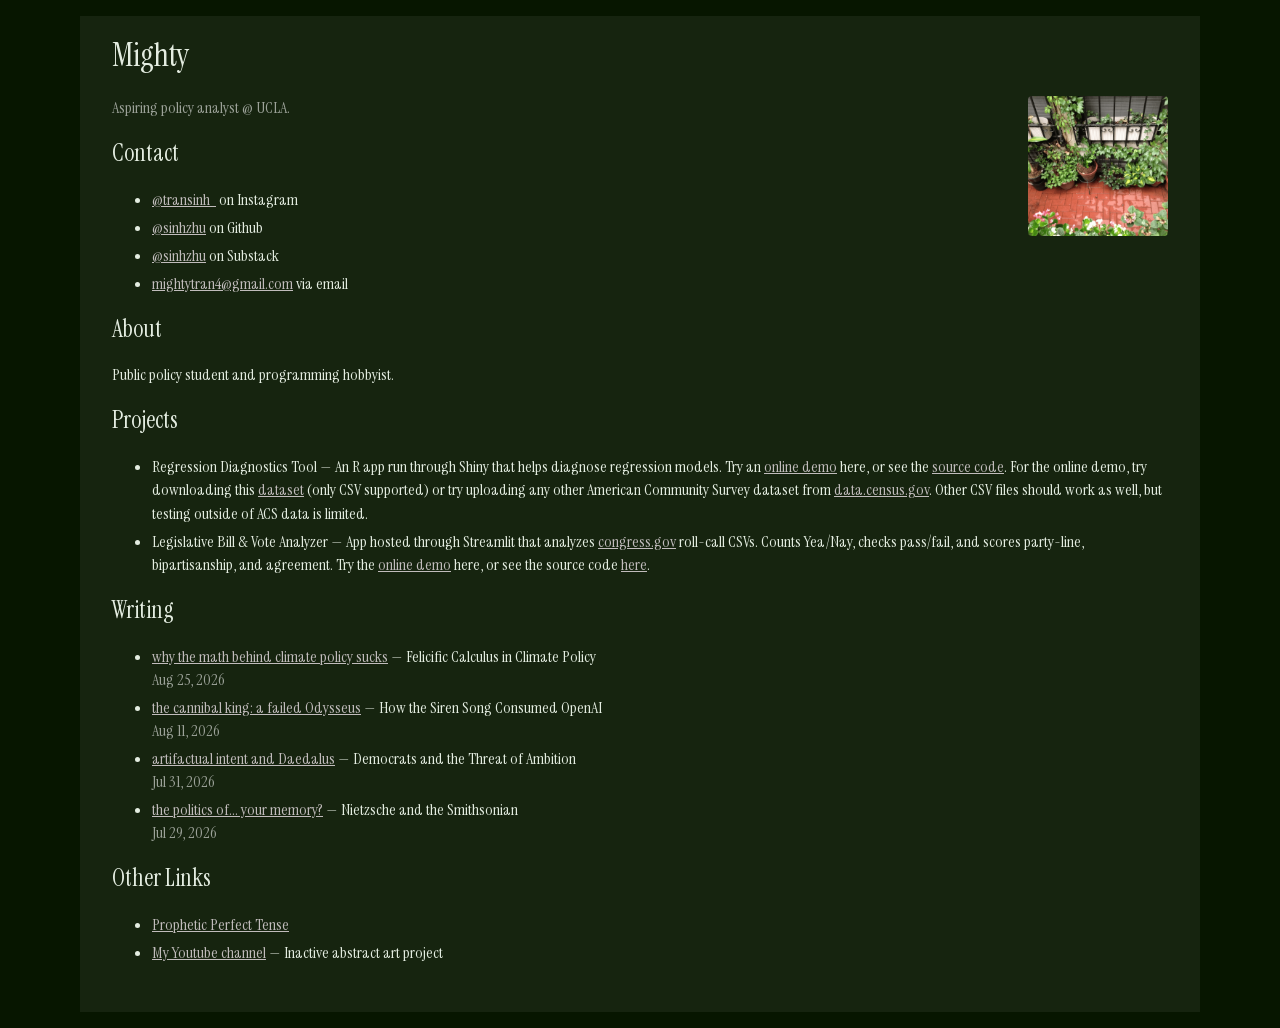
==== index.html @ 6e8b7110 "index Removed duplicate email contact list item." ====
<!doctype html>
<html lang="en">
  <head>
    <meta charset="utf-8" />
    <meta name="viewport" content="width=device-width, initial-scale=1" />
    <title>Mighty's Portfolio</title>
    <meta name="description" content="Mighty's personal portfolio." />
    <link rel="stylesheet" href="css/site.css" />
  </head>
  <body>
    <main>
      <h1>Mighty</h1>

      <img
        class="profile-image"
        src="images/profile.png"
        width="140"
        height="140"
        alt="Mighty"
        decoding="async"
      />

      <p class="lede">Aspiring policy analyst @ UCLA.</p>

      <h2>Contact</h2>
      <ul>
        <li>
          <a href="https://www.instagram.com/transinh_/" rel="noopener"
            >@transinh_</a
          >
          on Instagram
        </li>
         <li>
          <a
            href="https://github.com/sinhzhu"
            rel="noopener"
            >@sinhzhu</a
          >
          on Github
        </li>
        <li>
          <a
            href="https://sinhzhu.substack.com/?utm_campaign=profile_chips"
            rel="noopener"
            >@sinhzhu</a
          >
          on Substack
        </li>
        <li>
          <a id="contact-email" aria-label="Email me">Email me</a>
          via email
          <noscript>(mightytran4 [at] gmail [dot] com)</noscript>
        </li>
      </ul>

      <h2>About</h2>
      <p>
        Public policy student and programming hobbyist.
      </p>

      <h2>Projects</h2>
      <ul>
        <li>
         </a>Regression Diagnostics Tool</a> — An R app run through
          Shiny that helps diagnose regression models. Try an
          <a href="https://sinhzhu.shinyapps.io/regression-diagnostics/"
            >online demo</a
          >
          here, or see the
          <a href="https://github.com/sinhzhu/regression-diagnostics-tool-fin"
            >source code</a
          >. For the online demo, try downloading this <a href="https://data.census.gov/table/ACSST1Y2024.S0101"
            >dataset</a> (only CSV supported) or try uploading any other American Community Survey dataset from <a href="https://data.census.gov">data.census.gov</a>. Other CSV files should work as well, but testing outside of ACS data is limited.
        </li>
        <li>
         </a>Legislative Bill & Vote Analyzer</a> — App hosted through Streamlit that analyzes <a href="https://www.congress.gov/search?q=%7B%22source%22%3A%5B%22votes%22%5D%2C%22congress%22%3A%22all%22%7D">congress.gov</a> roll-call CSVs. Counts Yea/Nay, checks pass/fail, and scores party-line, bipartisanship, and agreement. Try the <a href="https://bill-vote-analyzer.streamlit.app"
            >online demo</a
          >
          here, or see the source code <a href="https://github.com/sinhzhu/bill-vote-analyzer"
            >here</a>.
        </li>
        </li>
      </ul>

      <h2>Writing</h2>
      <ul>
        <li>
          <a
            href="https://sinhzhu.substack.com/p/the-death-of-co2-based-calculus"
            >why the math behind climate policy sucks</a
          >
          — Felicific Calculus in Climate Policy<br /><span class="note"
            >Aug 25, 2026</span
          >
        </li>
        <li>
          <a
            href="https://sinhzhu.substack.com/p/the-cannibal-king-a-failed-odysseus"
            >the cannibal king: a failed Odysseus</a
          >
          — How the Siren Song Consumed OpenAI<br /><span class="note"
            >Aug 11, 2026</span
          >
        </li>
        <li>
          <a
            href="https://sinhzhu.substack.com/p/artifactual-intent-and-daedalus"
            >artifactual intent and Daedalus</a
          >
          — Democrats and the Threat of Ambition<br /><span class="note"
            >Jul 31, 2026</span
          >
        </li>
        <li>
          <a href="https://sinhzhu.substack.com/p/the-politics-of-your-memory"
            >the politics of... your memory?</a
          >
          — Nietzsche and the Smithsonian<br /><span class="note"
            >Jul 29, 2026</span
          >
        </li>
      </ul>
      <h2>Other Links</h2>
      <ul>
        <li><a href="https://en.wikipedia.org/wiki/Prophetic_perfect_tense">Prophetic Perfect Tense</a>
        </li>
        <li><a href="https://www.youtube.com/@Sinhzhu">My Youtube channel</a> — Inactive abstract art project
        </li>
      </ul>
    </main>
    <script src="js/main.js"></script>
  </body>
</html>
---- css/site.css ----
@font-face {
  font-family: "Instrument Serif";
  font-style: normal;
  font-weight: 400;
  font-display: swap;
  src: url("../fonts/instrument-serif-latin.woff2") format("woff2");
}

@font-face {
  font-family: "Instrument Serif";
  font-style: italic;
  font-weight: 400;
  font-display: swap;
  src: url("../fonts/instrument-serif-latin-italic.woff2") format("woff2");
}

:root {
  color-scheme: dark;
  --page-bg: #071600;
  --card-bg: #16240f;
  --text: #e4ede1;
  --muted: #9ca299;
  --accent: #c1bcbc;
  --accent-hover: #5b5b5b;
  font-family: "Instrument Serif", Georgia, "Times New Roman", serif;
  line-height: 1.45;
}

* {
  box-sizing: border-box;
}

body {
  margin: 0;
  background: var(--page-bg);
  color: var(--text);
}

main {
  width: min(70rem, calc(100% - 2rem));
  margin: 1rem auto;
  padding: 1.25rem 2rem 2rem;
  background: var(--card-bg);
}

h1,
h2 {
  font-weight: 400;
  line-height: 1.2;
}

h1 {
  margin-top: 0;
}

.lede,
.note {
  color: var(--muted);
}

.profile-image {
  float: right;
  width: 140px;
  height: 140px;
  object-fit: cover;
  margin: 0 0 1rem 1rem;
  border-radius: 4px;
}

li + li {
  margin-top: 0.3rem;
}

a {
  color: var(--accent);
  overflow-wrap: anywhere;
}

a:hover,
a:focus-visible {
  color: var(--accent-hover);
}

@media (max-width: 44rem) {
  main {
    width: min(100% - 1rem, 70rem);
    margin: 0.5rem auto;
    padding: 1rem;
  }

  .profile-image {
    float: none;
    display: block;
    margin: 0 0 1rem;
  }
}

@media print {
  body {
    background: #fff;
    color: #111;
  }

  main {
    width: 100%;
    margin: 0;
    padding: 0;
    background: #fff;
  }

  a {
    color: #831100;
  }
}
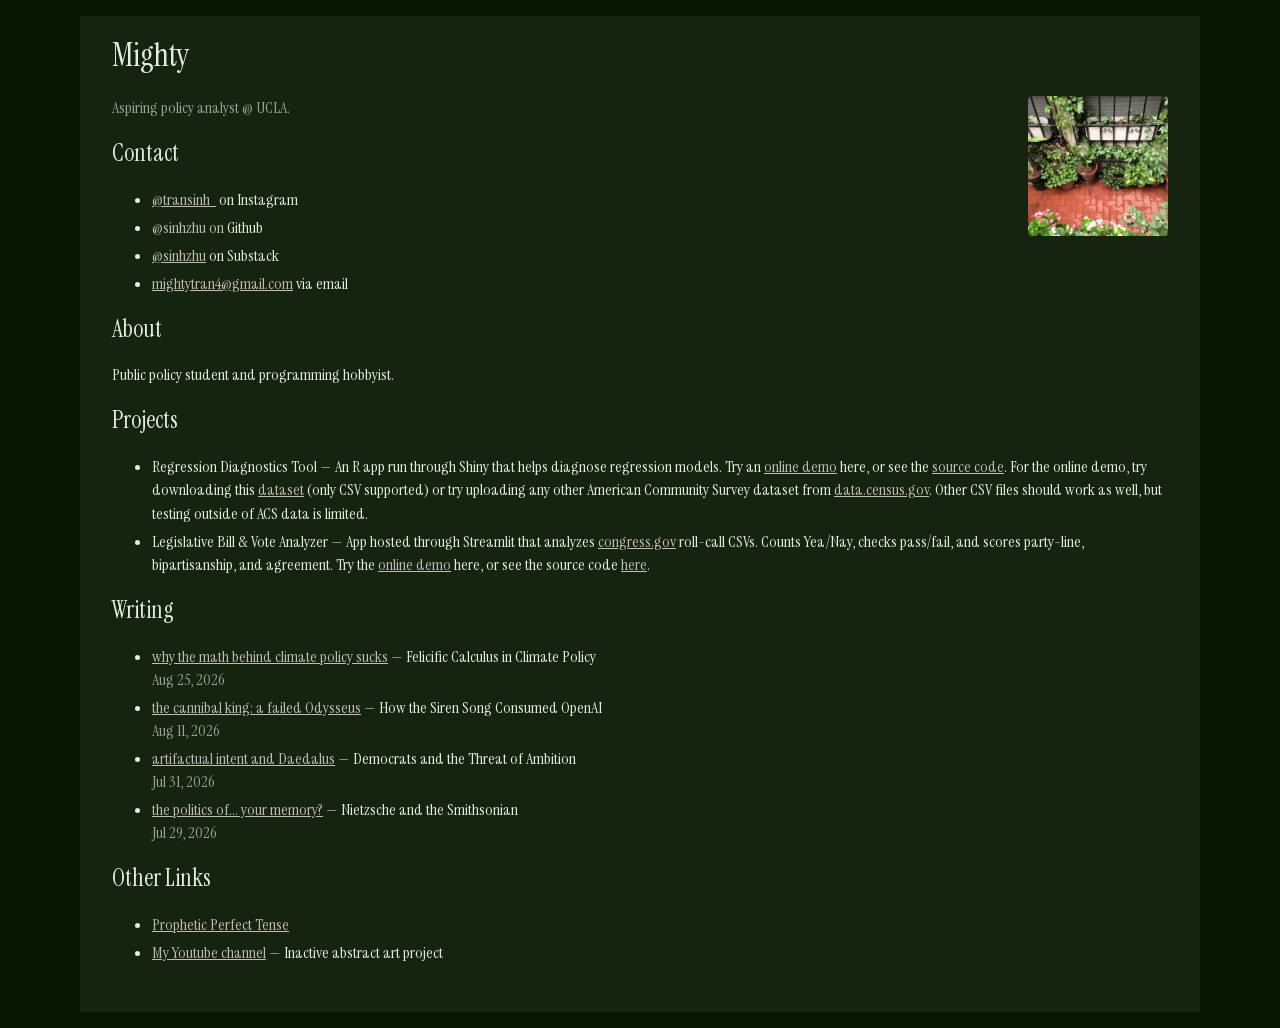
==== commit 9a38caf2: "Fix GitHub link formatting in index.html" ====
--- a/index.html
+++ b/index.html
@@ -31,12 +31,11 @@
           on Instagram
         </li>
          <li>
-          <a
-            href="https://github.com/sinhzhu"
-            rel="noopener"
-            >@sinhzhu</a
+          <a>@sinhzhu on</a
+          href="https://github.com/sinhzhu"
+          rel="noopener"
           >
-          on Github
+          Github
         </li>
         <li>
           <a
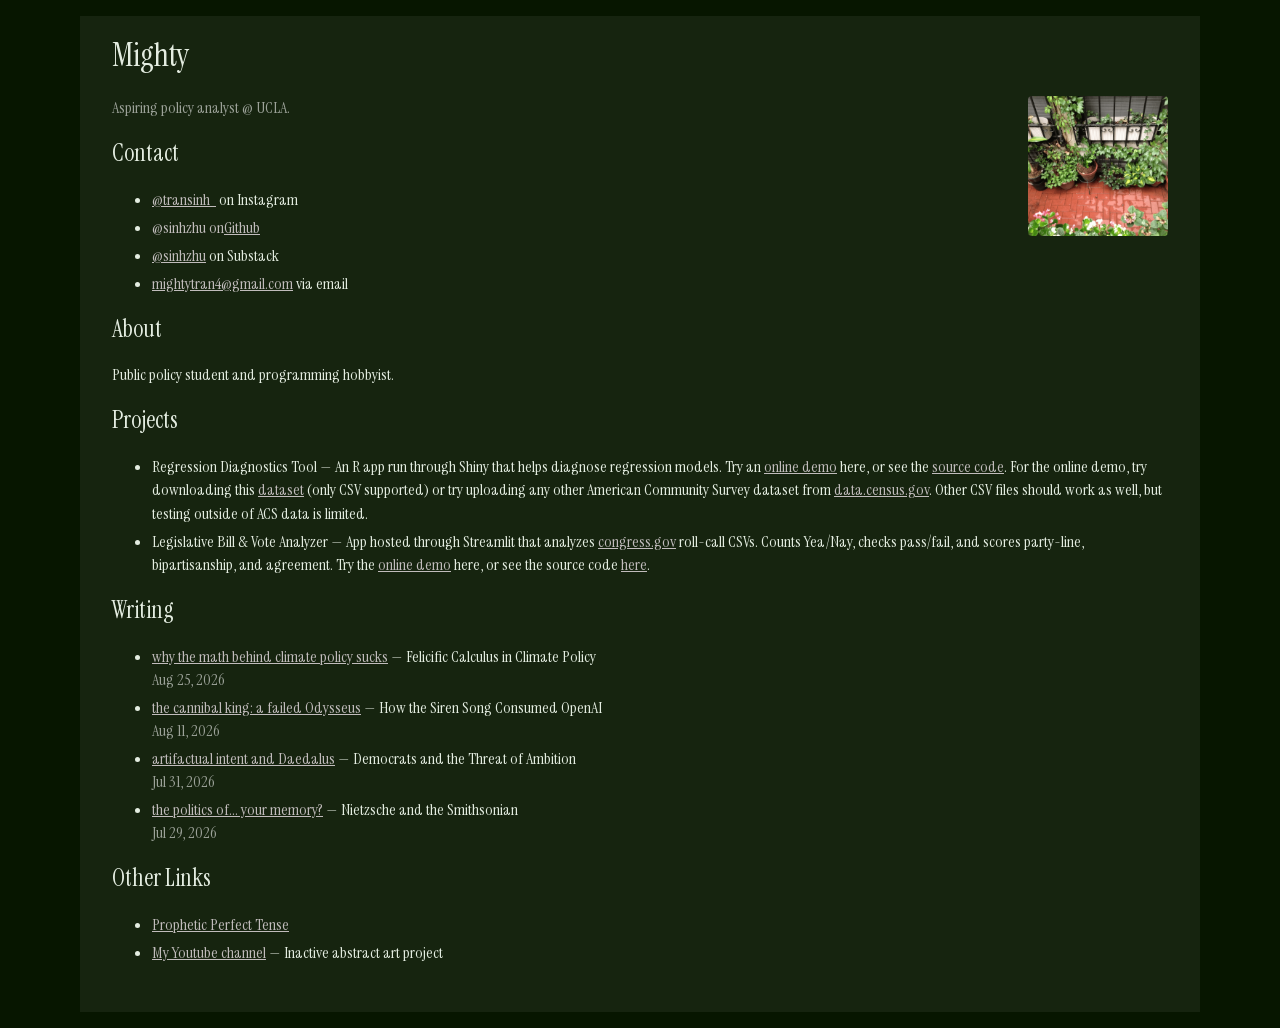
==== commit fd889358: "Correct HTML anchor tag for GitHub Fix HTML syntax for GitHub link." ====
--- a/index.html
+++ b/index.html
@@ -31,16 +31,13 @@
           on Instagram
         </li>
          <li>
-          <a>@sinhzhu on</a
-          href="https://github.com/sinhzhu"
-          rel="noopener"
-          >
-          Github
+          <a>@sinhzhu on<a
+          href="https://github.com/sinhzhu" rel="noopener"
+          >Github</a>
         </li>
         <li>
           <a
-            href="https://sinhzhu.substack.com/?utm_campaign=profile_chips"
-            rel="noopener"
+            href="https://sinhzhu.substack.com/?utm_campaign=profile_chips" rel="noopener"
             >@sinhzhu</a
           >
           on Substack
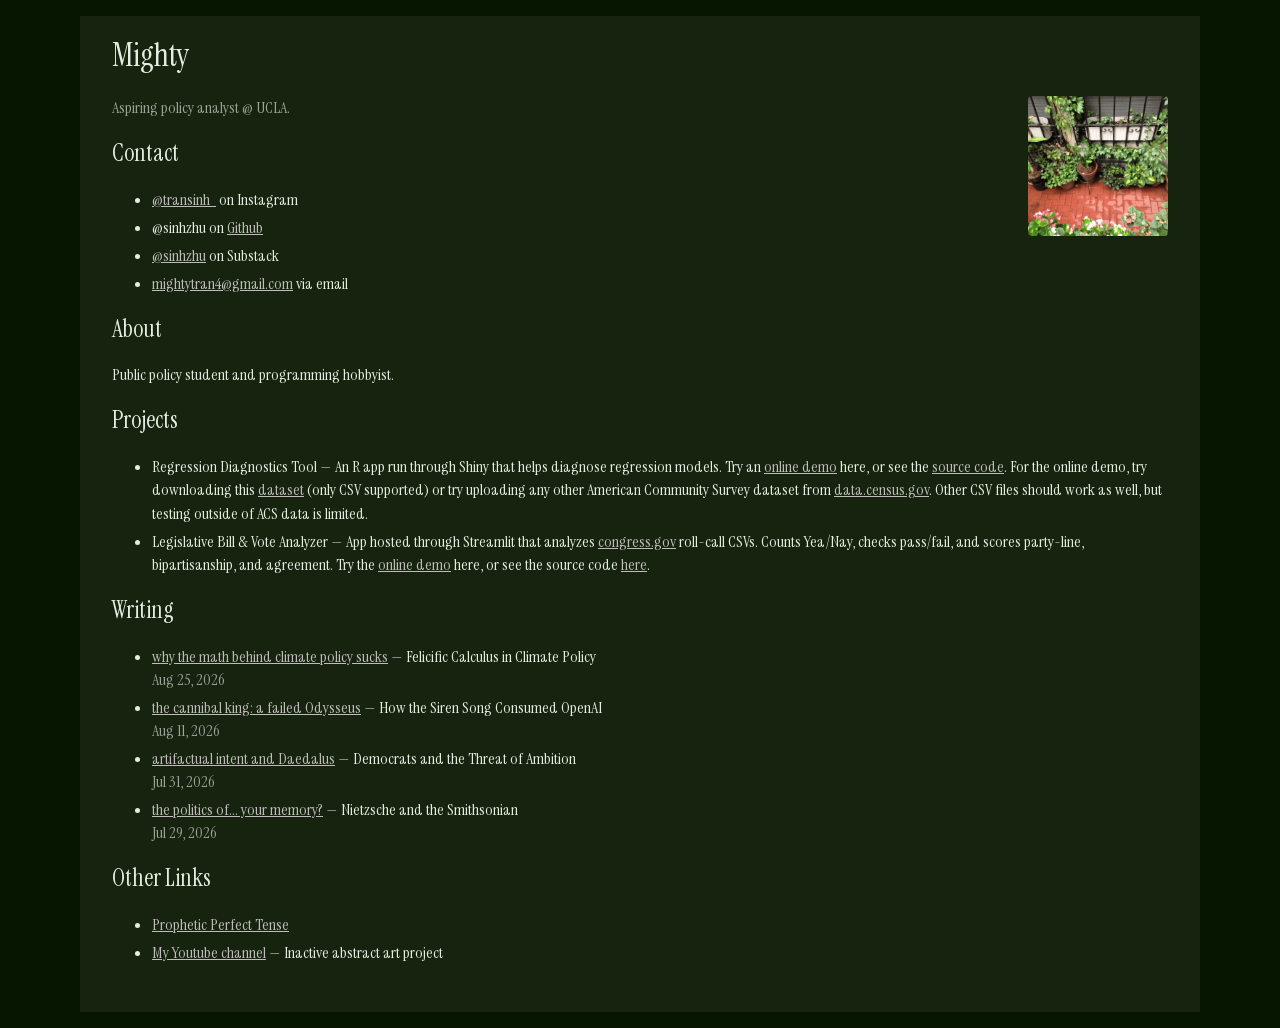
==== commit 7e2ac8c5: "index.html update" ====
--- a/index.html
+++ b/index.html
@@ -31,7 +31,7 @@
           on Instagram
         </li>
          <li>
-          <a>@sinhzhu on<a
+          @sinhzhu on <a
           href="https://github.com/sinhzhu" rel="noopener"
           >Github</a>
         </li>
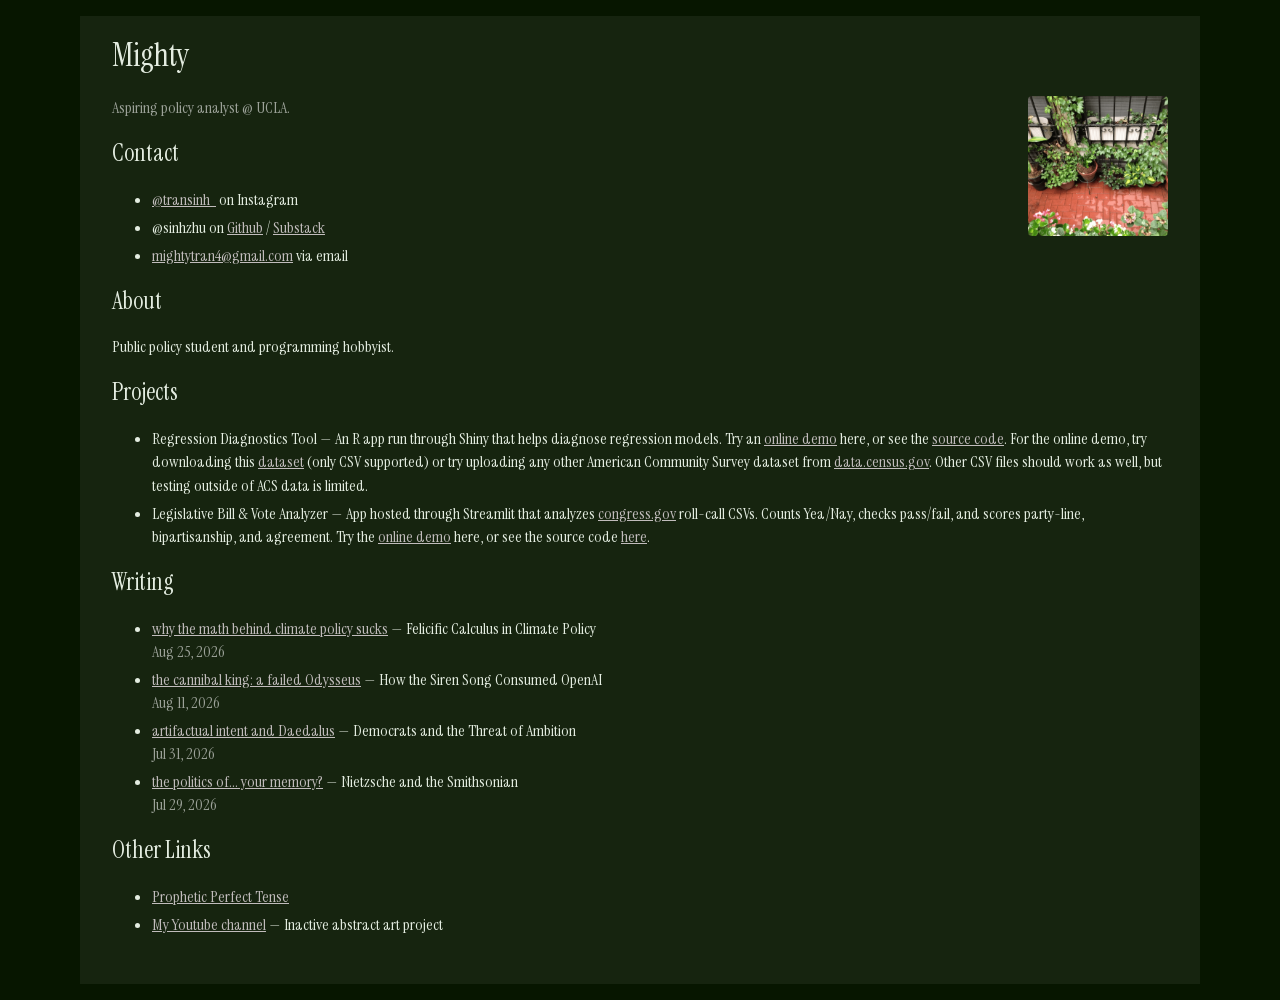
==== commit 6df274ab: "Add files via upload" ====
--- a/index.html
+++ b/index.html
@@ -34,13 +34,9 @@
           @sinhzhu on <a
           href="https://github.com/sinhzhu" rel="noopener"
           >Github</a>
-        </li>
-        <li>
-          <a
-            href="https://sinhzhu.substack.com/?utm_campaign=profile_chips" rel="noopener"
-            >@sinhzhu</a
-          >
-          on Substack
+          /
+          <a href="https://sinhzhu.substack.com/?utm_campaign=profile_chips" rel="noopener"
+            >Substack</a>
         </li>
         <li>
           <a id="contact-email" aria-label="Email me">Email me</a>
@@ -126,4 +122,4 @@
     </main>
     <script src="js/main.js"></script>
   </body>
-</html>
+</html>
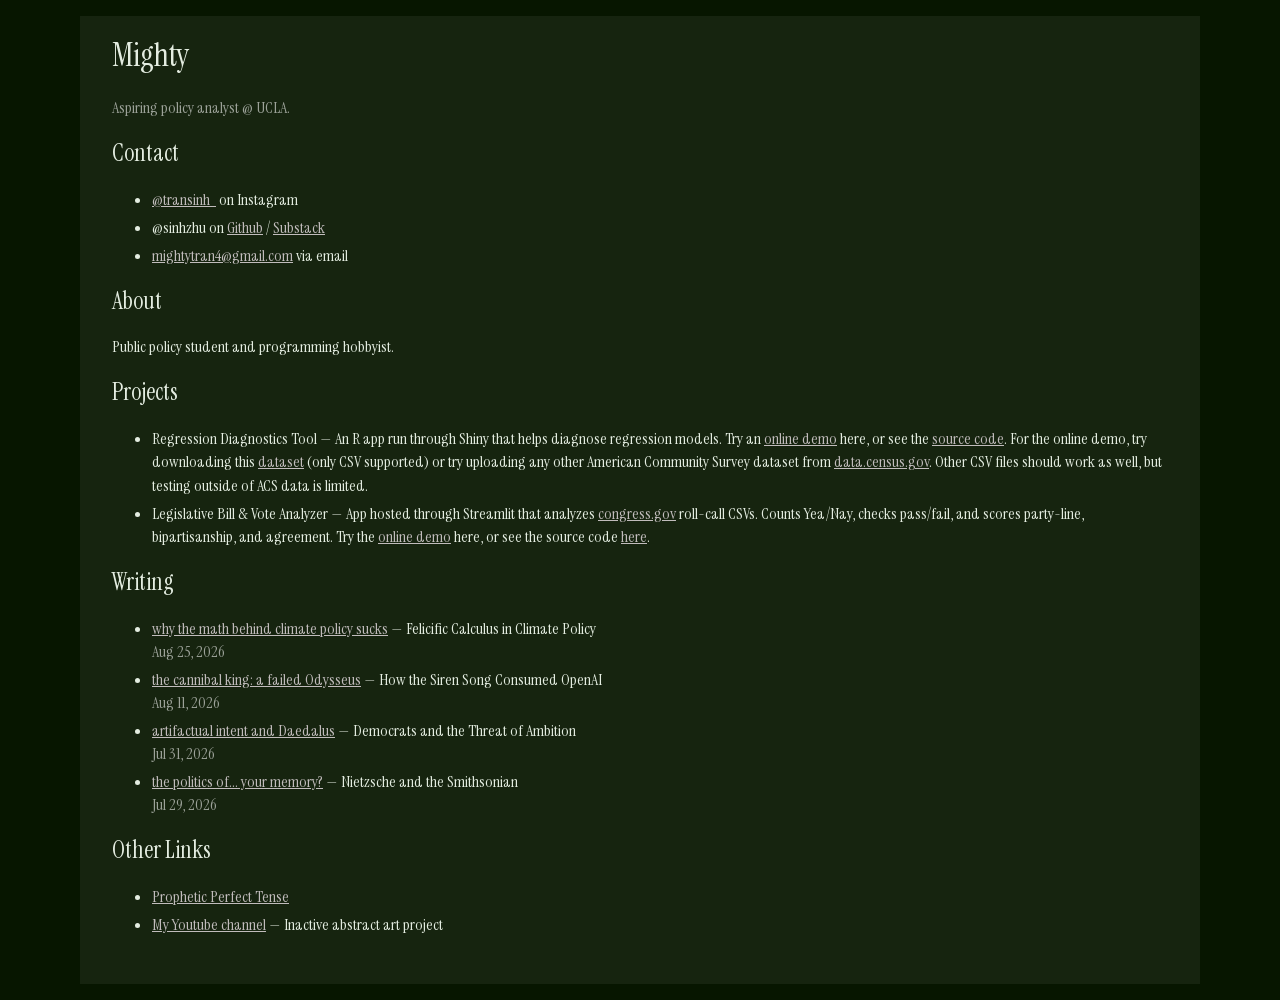
==== commit 1daa2bde: "Add files via upload" ====
--- a/index.html
+++ b/index.html
@@ -11,14 +11,18 @@
     <main>
       <h1>Mighty</h1>
 
-      <img
+      <video
         class="profile-image"
-        src="images/profile.png"
         width="140"
         height="140"
-        alt="Mighty"
-        decoding="async"
-      />
+        autoplay
+        muted
+        loop
+        playsinline
+        preload="auto"
+      >
+        <source src="images/garden-loop-fast.mp4" type="video/mp4" />
+      </video>
 
       <p class="lede">Aspiring policy analyst @ UCLA.</p>
 
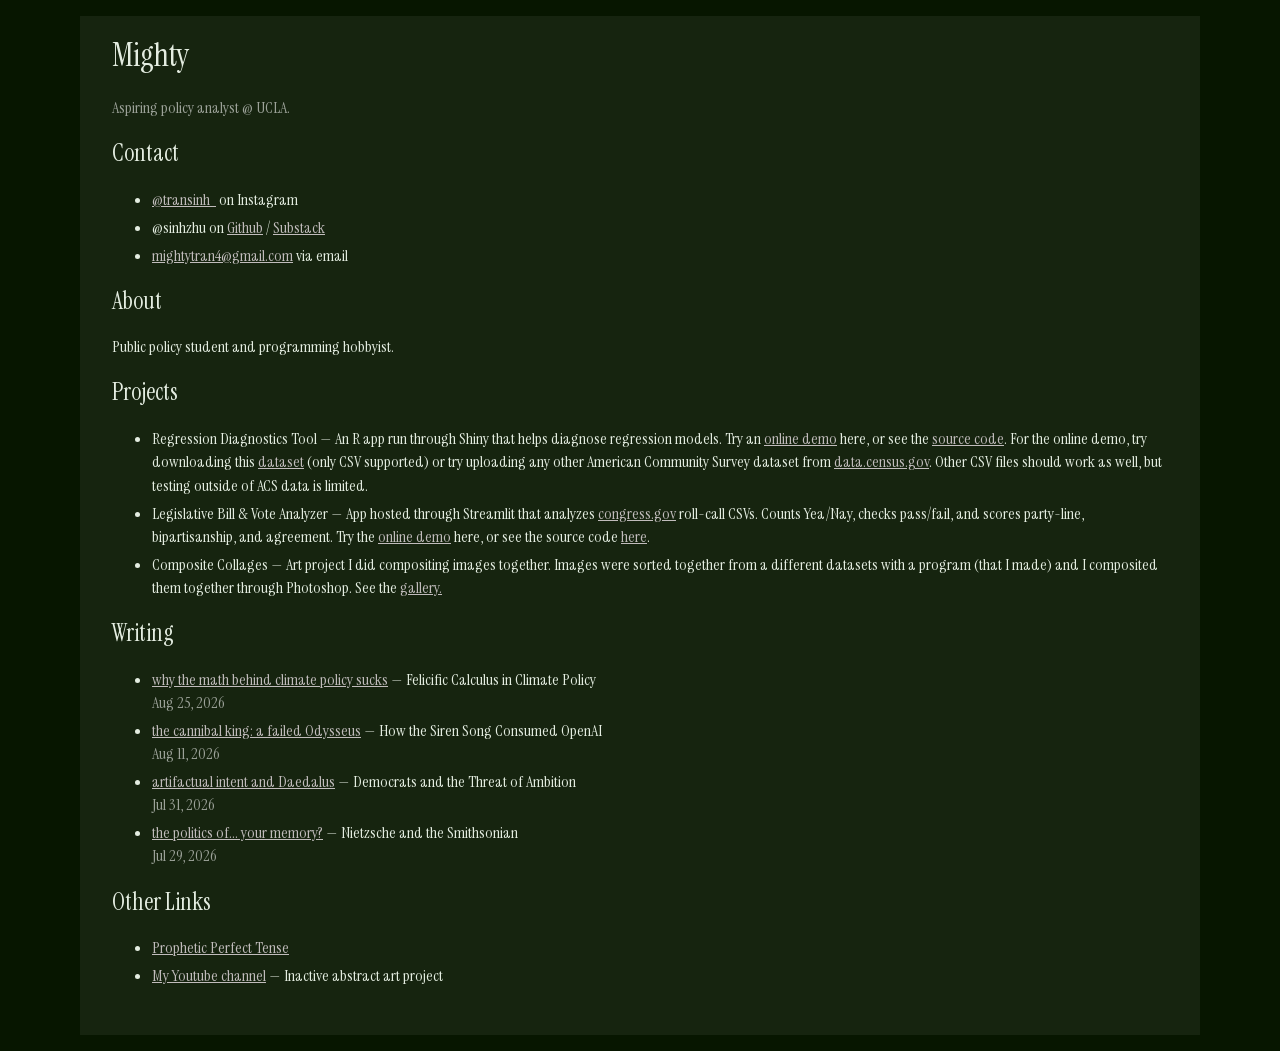
==== commit d706f8fe: "Add files via upload" ====
--- a/index.html
+++ b/index.html
@@ -75,6 +75,10 @@
           here, or see the source code <a href="https://github.com/sinhzhu/bill-vote-analyzer"
             >here</a>.
         </li>
+            <li>
+         </a>Composite Collages</a> — Art project I did compositing images together. 
+         Images were sorted together from a different datasets with a program (that I made) and 
+         I composited them together through Photoshop. See the <a href="collage/">gallery.</a>
         </li>
       </ul>
 
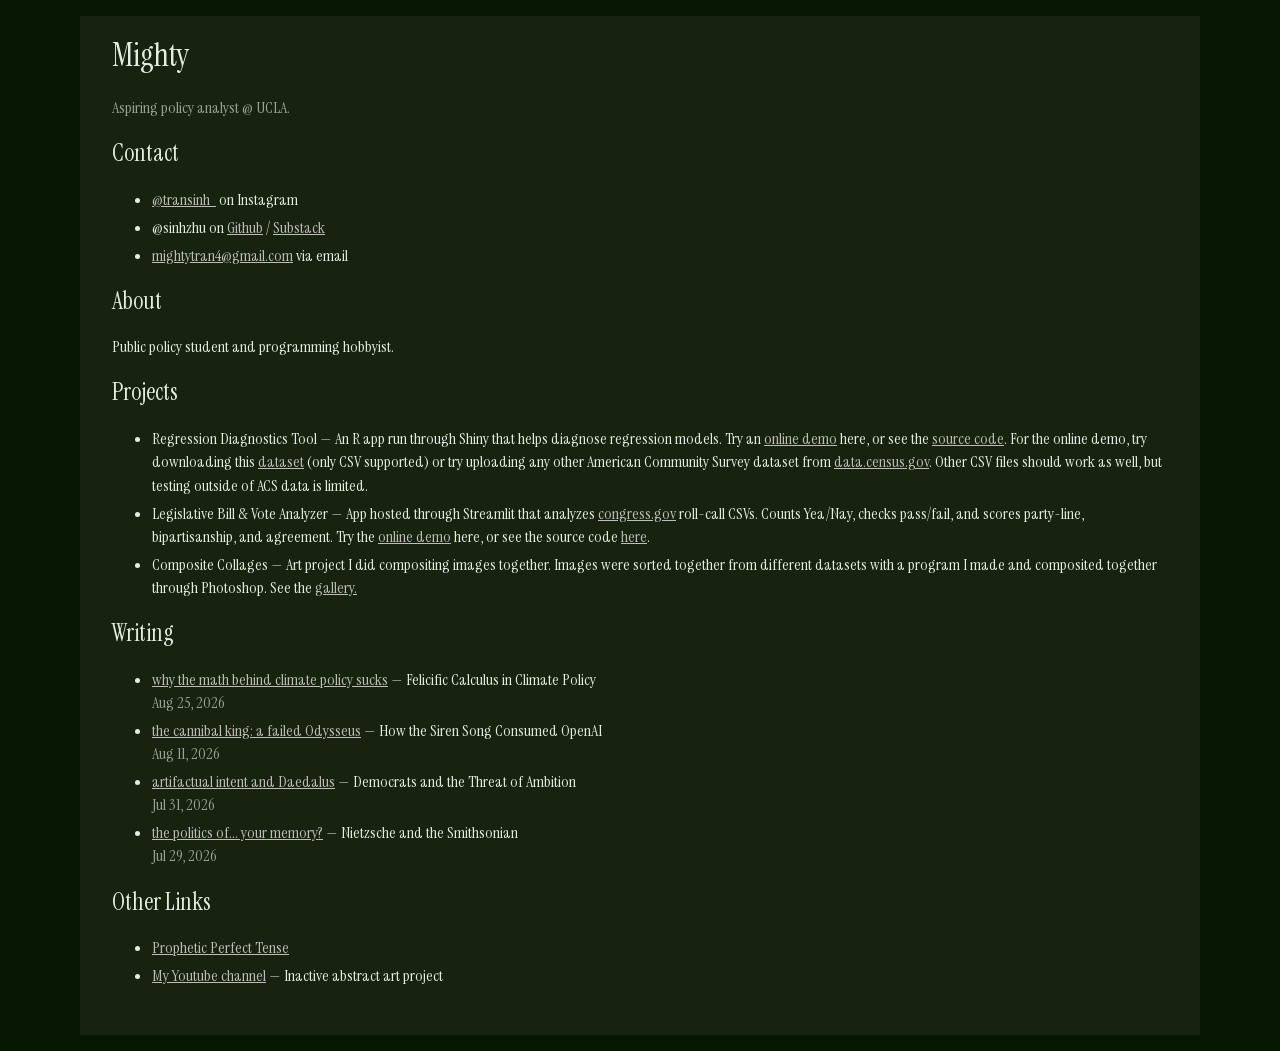
==== commit 730aab58: "Add files via upload" ====
--- a/index.html
+++ b/index.html
@@ -77,8 +77,8 @@
         </li>
             <li>
          </a>Composite Collages</a> — Art project I did compositing images together. 
-         Images were sorted together from a different datasets with a program (that I made) and 
-         I composited them together through Photoshop. See the <a href="collage/">gallery.</a>
+         Images were sorted together from different datasets with a program I made and 
+         composited together through Photoshop. See the <a href="collage/">gallery.</a>
         </li>
       </ul>
 
